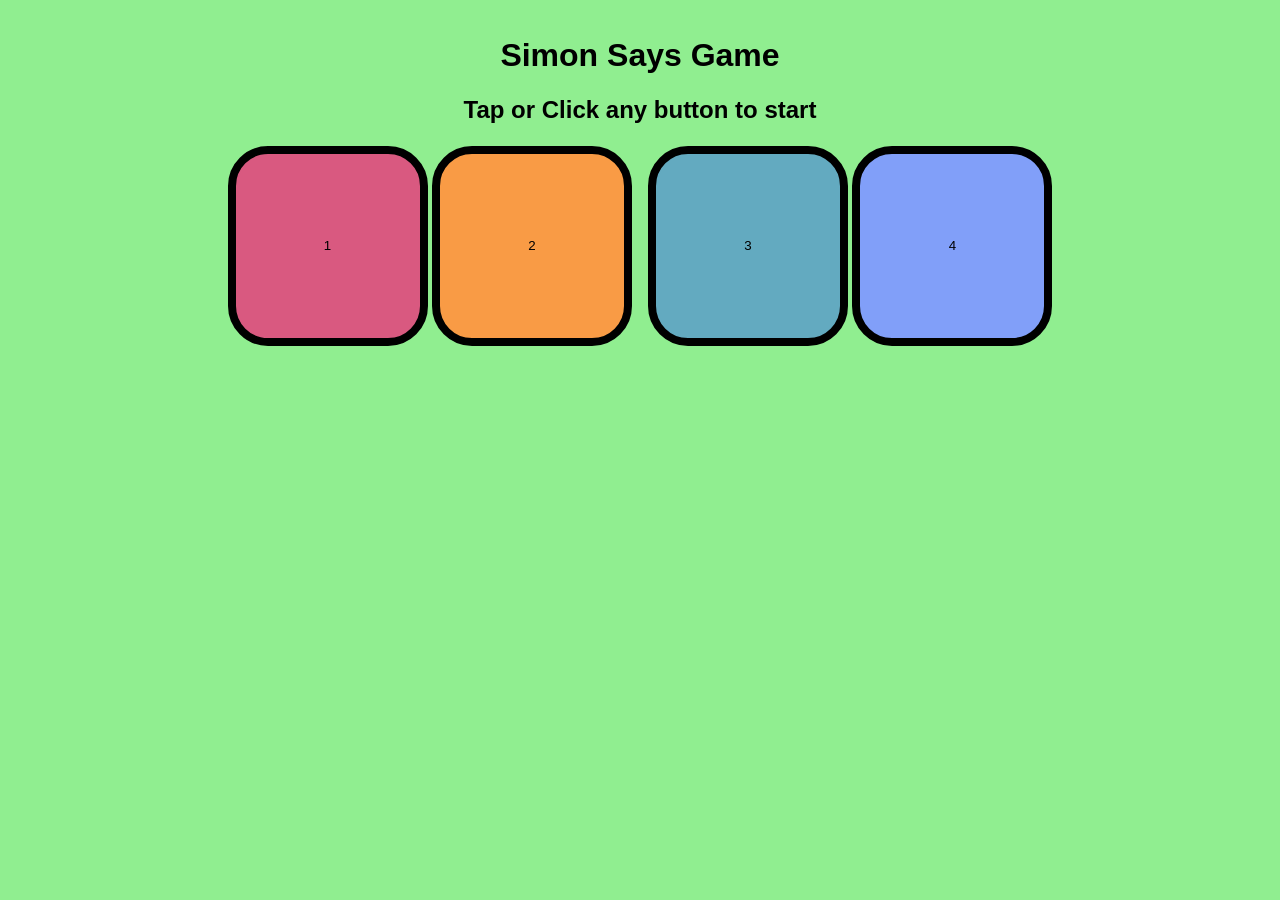
==== index.html @ a787b8af "mobail working code added" ====
<!DOCTYPE html>
<html lang="en">
<head>
    <meta charset="UTF-8">
    <meta name="viewport" content="width=device-width, initial-scale=1.0">
    <title>Simon Says Game</title>
    <link rel="stylesheet" href="simon.css">
</head>
<body style="background-color: lightgreen;">

    <h1>Simon Says Game</h1>
    <h2>Tap or Click any button to start</h2>

    <div class="btn-container">
        <div class="line-one">
            <button class="btn red" id="red">1</button>
            <button class="btn yellow" id="yellow">2</button>
        </div>

        <div class="line-two">
            <button class="btn green" id="green">3</button>
            <button class="btn purple" id="purple">4</button>
        </div>
    </div>

    <script src="simon.js"></script>
</body>
</html>
---- simon.css ----
/* General */
body {
    text-align: center;
    margin: 0;
    padding: 1rem;
    font-family: Arial, sans-serif;
}

/* Container */
.btn-container {
    display: flex;
    justify-content: center;
    flex-wrap: wrap; /* important for mobile */
    gap: 1rem;
}

/* Buttons */
.btn {
    height: 200px;
    width: 200px;
    border-radius: 20%;
    border: 8px solid black;
    cursor: pointer;
    margin-top: 2px;
    transition: transform 0.15s ease, background-color 0.2s ease;
}

/* Tap effect */
.btn:active {
    transform: scale(0.95);
}

/* Colors */
.yellow { background-color: #f99b45; }
.red    { background-color: #d95980; }
.green  { background-color: #63aac0; }
.purple { background-color: #819ff9; }

.flash {
    background-color: white;
}

.userFlash {
    background-color: green;
}

/* 🔥 Mobile responsiveness */
@media (max-width: 768px) {
    .btn {
        height: 140px;
        width: 140px;
        border-width: 6px;
    }
}

@media (max-width: 480px) {
    .btn {
        height: 110px;
        width: 110px;
        border-width: 5px;
    }

    body {
        padding: 0.5rem;
    }
}
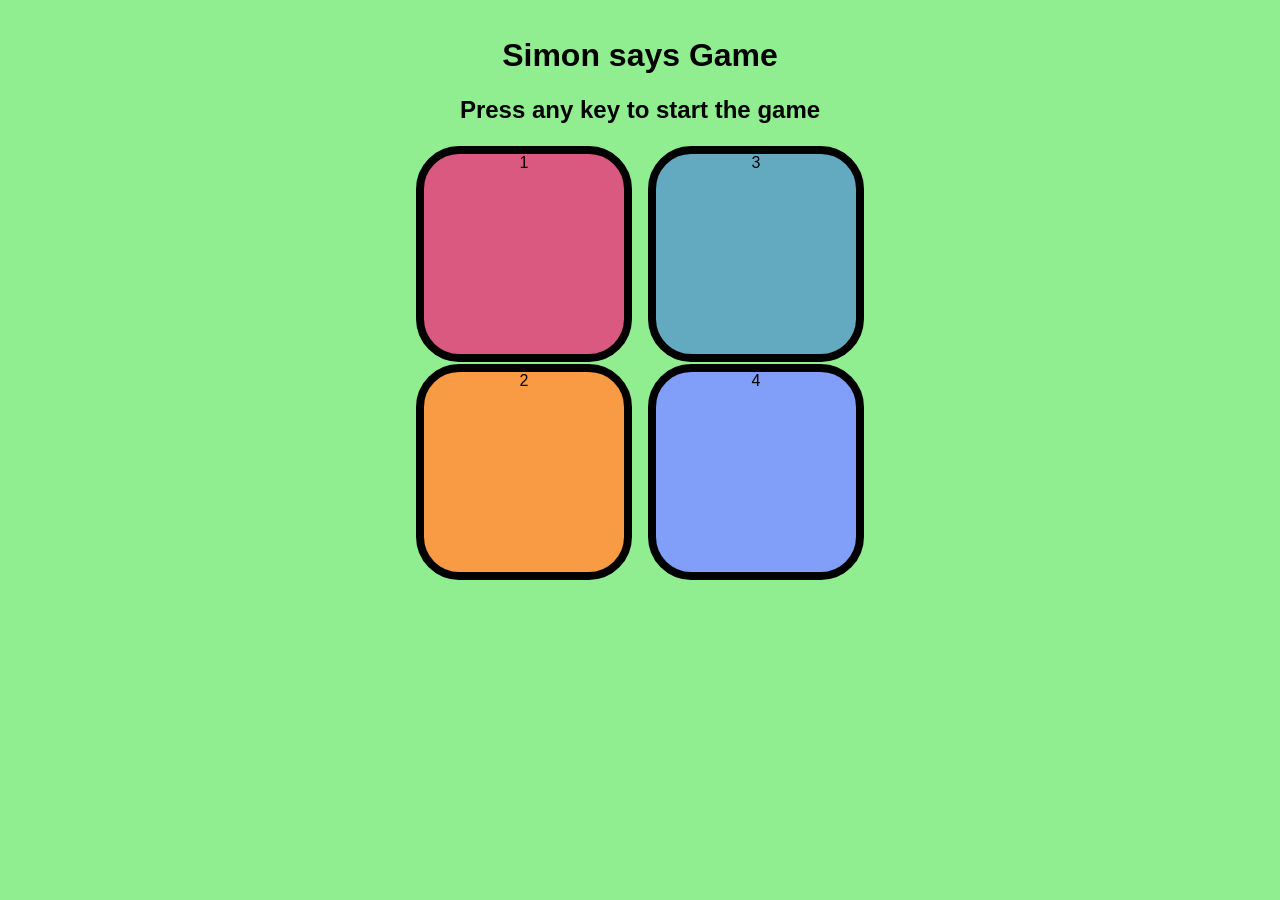
==== commit 1d0c0660: "mobail working code added" ====
--- a/index.html
+++ b/index.html
@@ -3,26 +3,23 @@
 <head>
     <meta charset="UTF-8">
     <meta name="viewport" content="width=device-width, initial-scale=1.0">
-    <title>Simon Says Game</title>
-    <link rel="stylesheet" href="simon.css">
+    <title>Document</title>
+    <link rel="stylesheet" href="simon.css"/>
 </head>
 <body style="background-color: lightgreen;">
-
-    <h1>Simon Says Game</h1>
-    <h2>Tap or Click any button to start</h2>
+    <h1>Simon says Game</h1>
+    <h2>Press any key to start the game</h2>
 
     <div class="btn-container">
-        <div class="line-one">
-            <button class="btn red" id="red">1</button>
-            <button class="btn yellow" id="yellow">2</button>
+        <div class="line-one" >
+        <div class="btn red" type="button" id="red">1</div>
+        <div class="btn yellow" type="button" id="yellow">2</div>
         </div>
-
         <div class="line-two">
-            <button class="btn green" id="green">3</button>
-            <button class="btn purple" id="purple">4</button>
+        <div class="btn green" type="button" id="green">3</div>
+        <div class="btn purple" type="button" id="purple">4</div>
         </div>
     </div>
-
     <script src="simon.js"></script>
 </body>
-</html>
+</html>
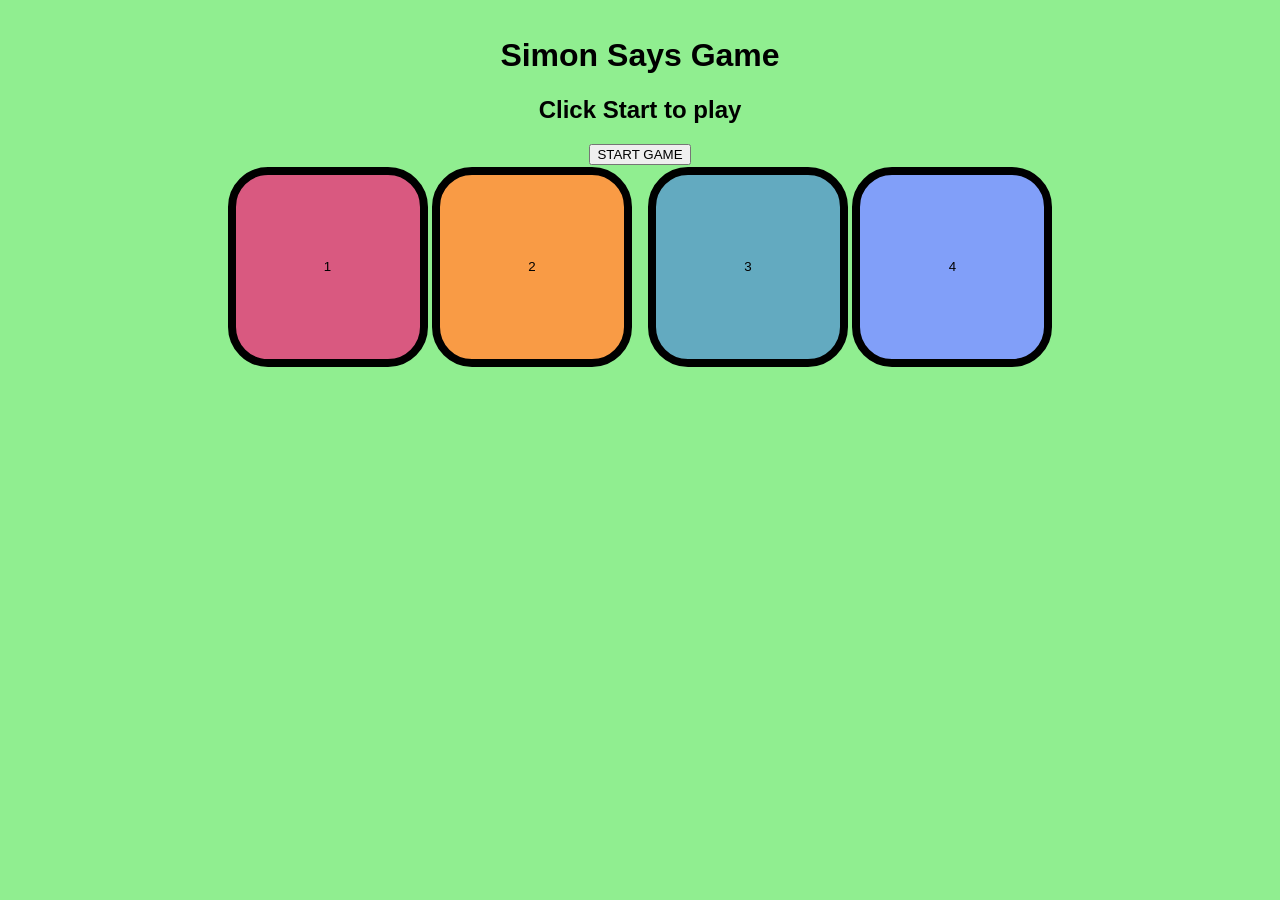
==== commit 776f2967: "mobail working code removed" ====
--- a/index.html
+++ b/index.html
@@ -7,19 +7,23 @@
     <link rel="stylesheet" href="simon.css"/>
 </head>
 <body style="background-color: lightgreen;">
-    <h1>Simon says Game</h1>
-    <h2>Press any key to start the game</h2>
+<h1>Simon Says Game</h1>
+<h2>Click Start to play</h2>
 
-    <div class="btn-container">
-        <div class="line-one" >
-        <div class="btn red" type="button" id="red">1</div>
-        <div class="btn yellow" type="button" id="yellow">2</div>
-        </div>
-        <div class="line-two">
-        <div class="btn green" type="button" id="green">3</div>
-        <div class="btn purple" type="button" id="purple">4</div>
-        </div>
+<button id="startBtn">START GAME</button>
+
+<div class="btn-container">
+    <div class="line-one">
+        <button class="btn red" id="red">1</button>
+        <button class="btn yellow" id="yellow">2</button>
     </div>
-    <script src="simon.js"></script>
+    <div class="line-two">
+        <button class="btn green" id="green">3</button>
+        <button class="btn purple" id="purple">4</button>
+    </div>
+</div>
+
+<script src="simon.js"></script>
+
 </body>
 </html>
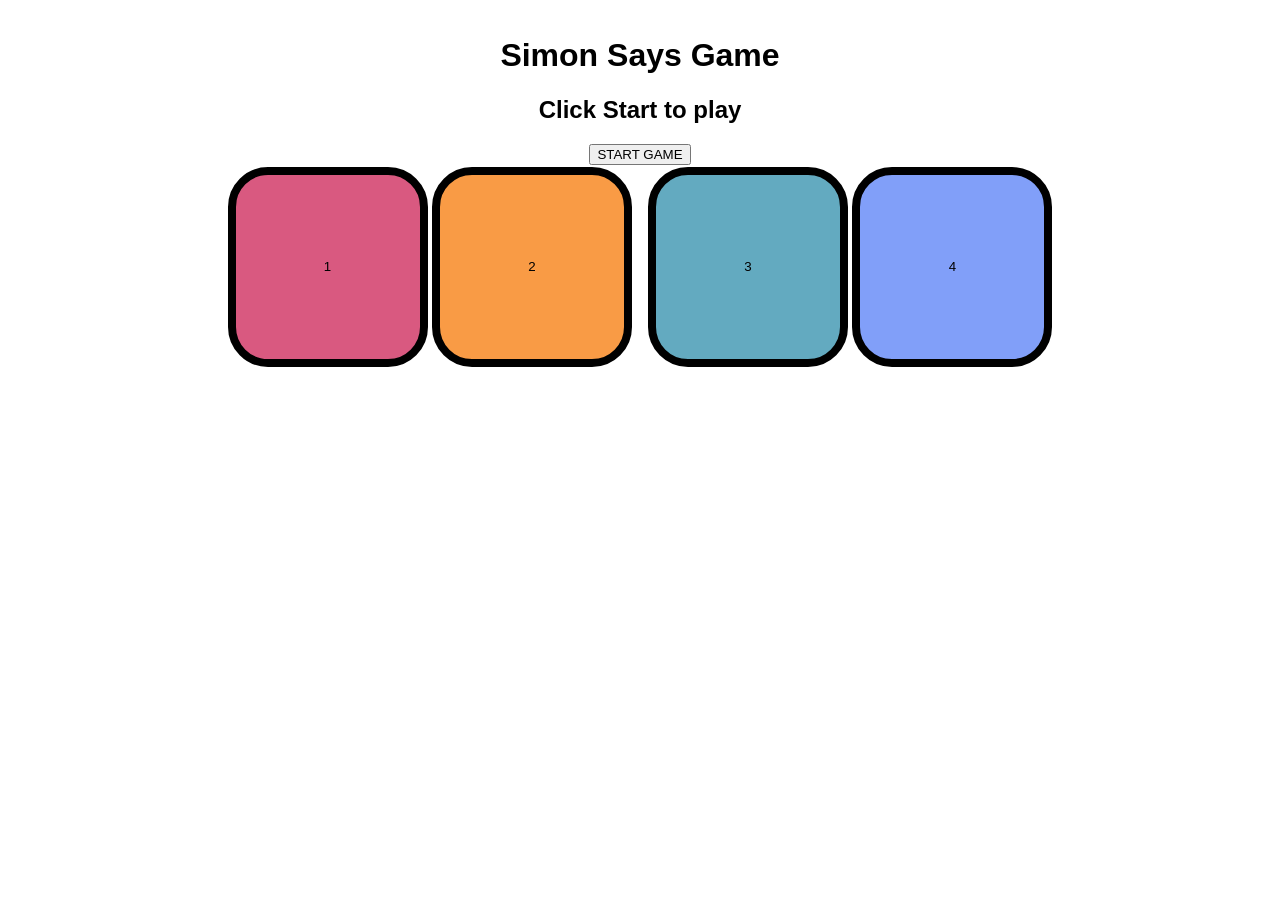
==== commit 29f4c657: "mobail working code removed" ====
--- a/index.html
+++ b/index.html
@@ -3,27 +3,27 @@
 <head>
     <meta charset="UTF-8">
     <meta name="viewport" content="width=device-width, initial-scale=1.0">
-    <title>Document</title>
-    <link rel="stylesheet" href="simon.css"/>
+    <title>Simon Game</title>
+    <link rel="stylesheet" href="simon.css">
 </head>
-<body style="background-color: lightgreen;">
+<body>
+
 <h1>Simon Says Game</h1>
 <h2>Click Start to play</h2>
 
 <button id="startBtn">START GAME</button>
 
 <div class="btn-container">
-    <div class="line-one">
+    <div>
         <button class="btn red" id="red">1</button>
         <button class="btn yellow" id="yellow">2</button>
     </div>
-    <div class="line-two">
+    <div>
         <button class="btn green" id="green">3</button>
         <button class="btn purple" id="purple">4</button>
     </div>
 </div>
 
 <script src="simon.js"></script>
-
 </body>
-</html>+</html>
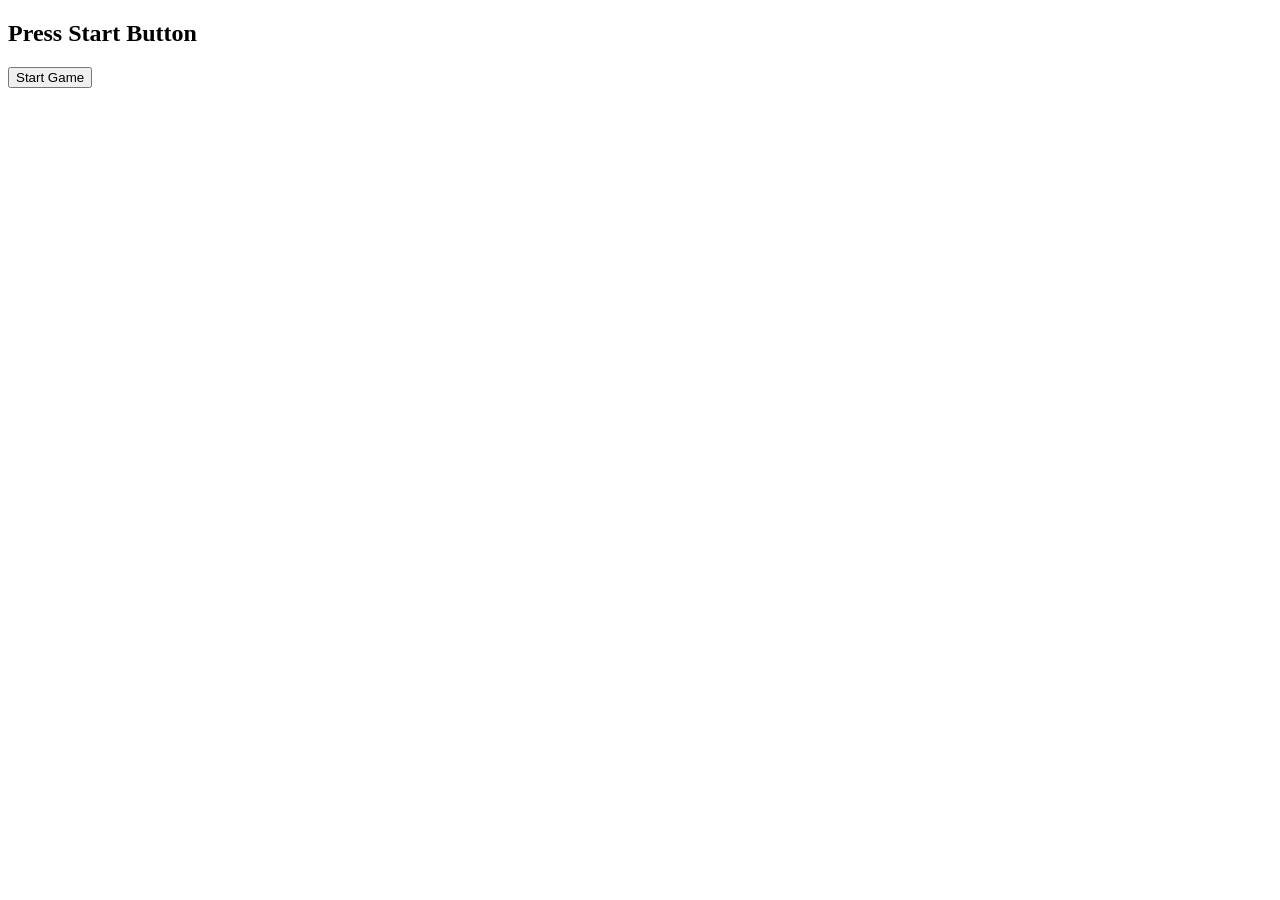
==== commit 0788a017: "mobail working code removed" ====
--- a/index.html
+++ b/index.html
@@ -2,28 +2,21 @@
 <html lang="en">
 <head>
     <meta charset="UTF-8">
-    <meta name="viewport" content="width=device-width, initial-scale=1.0">
     <title>Simon Game</title>
-    <link rel="stylesheet" href="simon.css">
+    <link rel="stylesheet" href="style.css">
 </head>
 <body>
 
-<h1>Simon Says Game</h1>
-<h2>Click Start to play</h2>
+    <h2>Press Start Button</h2>
+    <button id="startBtn">Start Game</button>
 
-<button id="startBtn">START GAME</button>
+    <div class="container">
+        <div class="btn red" id="red"></div>
+        <div class="btn yellow" id="yellow"></div>
+        <div class="btn green" id="green"></div>
+        <div class="btn purple" id="purple"></div>
+    </div>
 
-<div class="btn-container">
-    <div>
-        <button class="btn red" id="red">1</button>
-        <button class="btn yellow" id="yellow">2</button>
-    </div>
-    <div>
-        <button class="btn green" id="green">3</button>
-        <button class="btn purple" id="purple">4</button>
-    </div>
-</div>
-
-<script src="simon.js"></script>
+    <script src="app.js"></script>
 </body>
 </html>
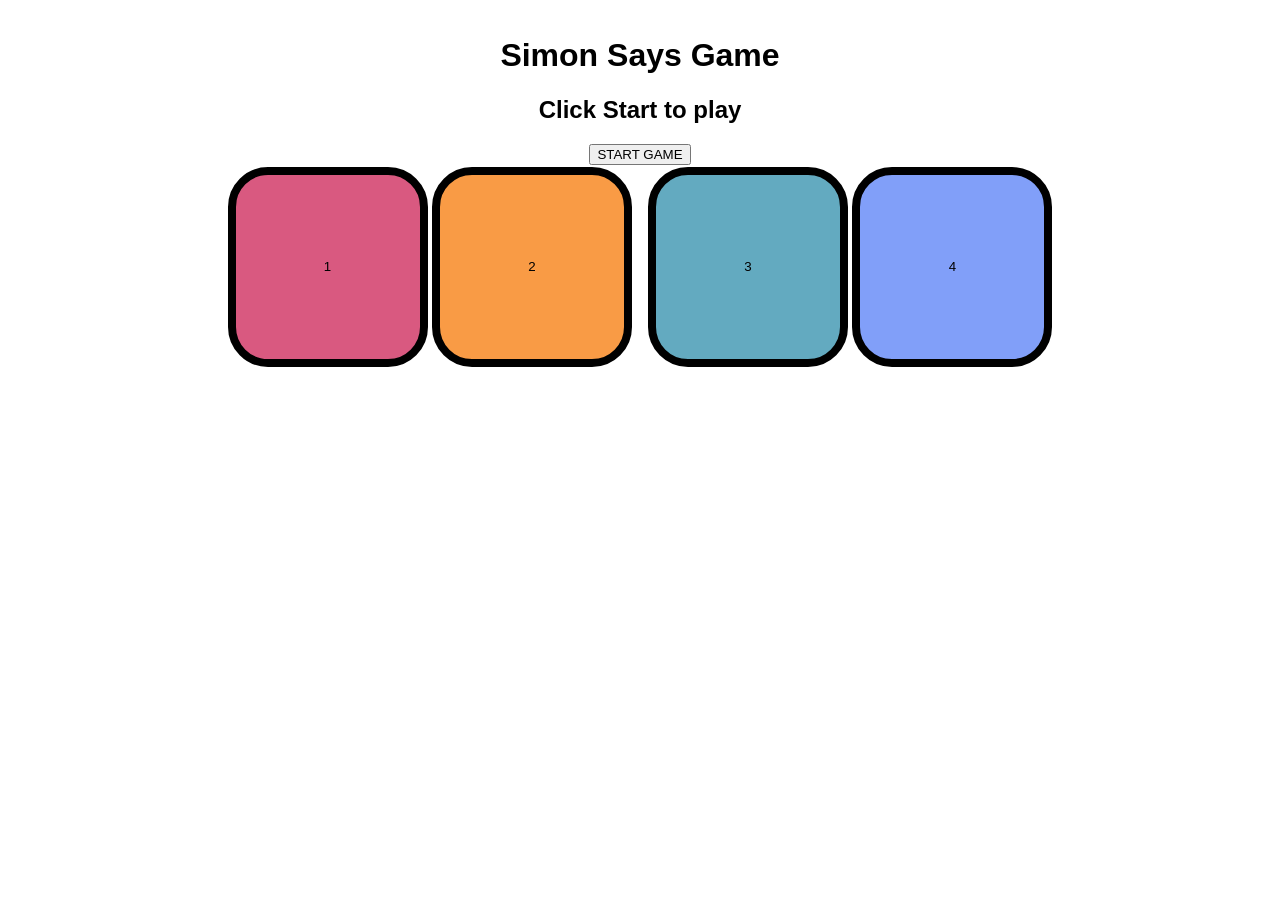
==== commit 6abe630d: "mobail working code removed" ====
--- a/index.html
+++ b/index.html
@@ -2,21 +2,28 @@
 <html lang="en">
 <head>
     <meta charset="UTF-8">
+    <meta name="viewport" content="width=device-width, initial-scale=1.0">
     <title>Simon Game</title>
-    <link rel="stylesheet" href="style.css">
+    <link rel="stylesheet" href="simon.css">
 </head>
 <body>
 
-    <h2>Press Start Button</h2>
-    <button id="startBtn">Start Game</button>
+<h1>Simon Says Game</h1>
+<h2>Click Start to play</h2>
 
-    <div class="container">
-        <div class="btn red" id="red"></div>
-        <div class="btn yellow" id="yellow"></div>
-        <div class="btn green" id="green"></div>
-        <div class="btn purple" id="purple"></div>
+<button id="startBtn">START GAME</button>
+
+<div class="btn-container">
+    <div>
+        <button class="btn red" id="red">1</button>
+        <button class="btn yellow" id="yellow">2</button>
     </div>
+    <div>
+        <button class="btn green" id="green">3</button>
+        <button class="btn purple" id="purple">4</button>
+    </div>
+</div>
 
-    <script src="app.js"></script>
+<script src="simon.js"></script>
 </body>
 </html>
--- a/simon.css
+++ b/simon.css
@@ -0,0 +1,66 @@
+/* General */
+body {
+    text-align: center;
+    margin: 0;
+    padding: 1rem;
+    font-family: Arial, sans-serif;
+}
+
+/* Container */
+.btn-container {
+    display: flex;
+    justify-content: center;
+    flex-wrap: wrap; /* important for mobile */
+    gap: 1rem;
+}
+
+/* Buttons */
+.btn {
+    height: 200px;
+    width: 200px;
+    border-radius: 20%;
+    border: 8px solid black;
+    cursor: pointer;
+    margin-top: 2px;
+    transition: transform 0.15s ease, background-color 0.2s ease;
+}
+
+/* Tap effect */
+.btn:active {
+    transform: scale(0.95);
+}
+
+/* Colors */
+.yellow { background-color: #f99b45; }
+.red    { background-color: #d95980; }
+.green  { background-color: #63aac0; }
+.purple { background-color: #819ff9; }
+
+.flash {
+    background-color: white;
+}
+
+.userFlash {
+    background-color: green;
+}
+
+/* 🔥 Mobile responsiveness */
+@media (max-width: 768px) {
+    .btn {
+        height: 140px;
+        width: 140px;
+        border-width: 6px;
+    }
+}
+
+@media (max-width: 480px) {
+    .btn {
+        height: 110px;
+        width: 110px;
+        border-width: 5px;
+    }
+
+    body {
+        padding: 0.5rem;
+    }
+}
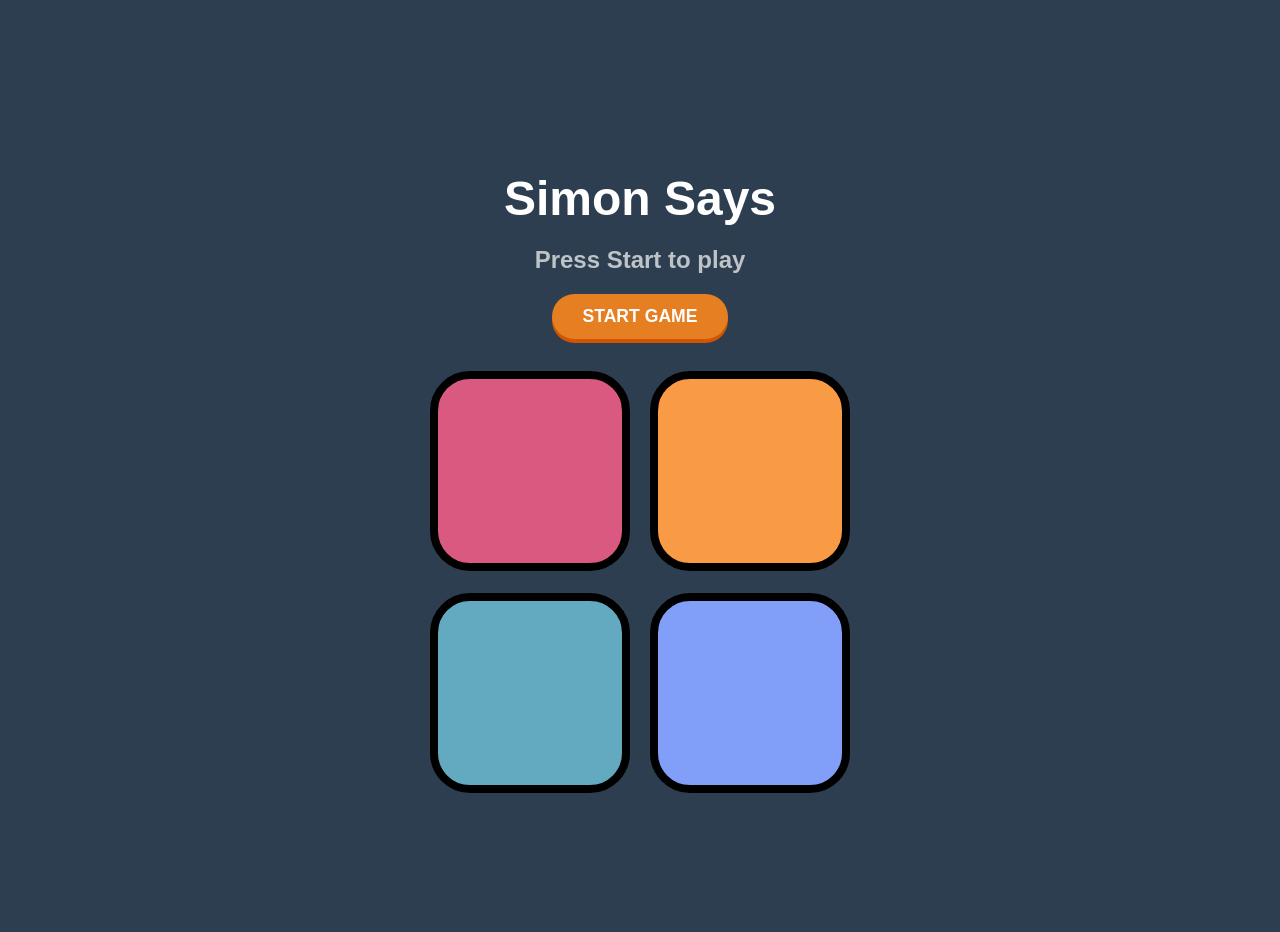
==== commit ea6d7897: "New files added" ====
--- a/index.html
+++ b/index.html
@@ -4,26 +4,22 @@
     <meta charset="UTF-8">
     <meta name="viewport" content="width=device-width, initial-scale=1.0">
     <title>Simon Game</title>
-    <link rel="stylesheet" href="simon.css">
+    <link rel="stylesheet" href="style.css">
 </head>
 <body>
 
-<h1>Simon Says Game</h1>
-<h2>Click Start to play</h2>
+    <h1>Simon Says</h1>
+    <h2>Press Start to play</h2>
 
-<button id="startBtn">START GAME</button>
+    <button id="startBtn">START GAME</button>
 
-<div class="btn-container">
-    <div>
-        <button class="btn red" id="red">1</button>
-        <button class="btn yellow" id="yellow">2</button>
+    <div class="btn-container">
+        <button class="btn red" id="red"></button>
+        <button class="btn yellow" id="yellow"></button>
+        <button class="btn green" id="green"></button>
+        <button class="btn purple" id="purple"></button>
     </div>
-    <div>
-        <button class="btn green" id="green">3</button>
-        <button class="btn purple" id="purple">4</button>
-    </div>
-</div>
 
-<script src="simon.js"></script>
+    <script src="script.js"></script>
 </body>
-</html>
+</html>
--- a/style.css
+++ b/style.css
@@ -0,0 +1,128 @@
+/* General */
+body {
+    text-align: center;
+    margin: 0;
+    padding: 1rem;
+    font-family: Arial, sans-serif;
+}
+
+/* Container */
+.btn-container {
+    display: flex;
+    justify-content: center;
+    flex-wrap: wrap; /* important for mobile */
+    gap: 1rem;
+}
+body {
+    background-color: #2c3e50;
+    color: white;
+    display: flex;
+    flex-direction: column;
+    align-items: center;
+    justify-content: center;
+    min-height: 100vh;
+}
+
+h1 { font-size: 3rem; margin-bottom: 0; }
+h2 { color: #bdc3c7; margin-bottom: 20px; }
+
+#startBtn {
+    padding: 12px 30px;
+    font-size: 1.1rem;
+    font-weight: bold;
+    background: #e67e22;
+    color: white;
+    border: none;
+    border-radius: 50px;
+    cursor: pointer;
+    margin-bottom: 30px;
+    box-shadow: 0 4px #d35400;
+}
+
+#startBtn:active {
+    transform: translateY(2px);
+    box-shadow: 0 2px #d35400;
+}
+
+.btn-container {
+    display: grid;
+    grid-template-columns: repeat(2, 1fr); /* 2 columns */
+    gap: 20px;
+}
+
+.btn {
+    height: 180px;
+    width: 180px;
+    border: 10px solid #1a252f;
+    border-radius: 25px;
+    cursor: pointer;
+    transition: 0.1s;
+}
+
+/* Brightening up the colors */
+.red    { background-color: #ff5252; }
+.yellow { background-color: #ffda79; }
+.green  { background-color: #33d9b2; }
+.purple { background-color: #706fd3; }
+
+
+.flash { background-color: white !important; }
+.userFlash { background-color: #2ecc71 !important; transform: scale(0.95); }
+
+
+@media (max-width: 450px) {
+    .btn {
+        height: 140px;
+        width: 140px;
+        border-width: 6px;
+    }
+}
+
+.btn {
+    height: 200px;
+    width: 200px;
+    border-radius: 20%;
+    border: 8px solid black;
+    cursor: pointer;
+    margin-top: 2px;
+    transition: transform 0.15s ease, background-color 0.2s ease;
+}
+
+/* Tap effect */
+.btn:active {
+    transform: scale(0.95);
+}
+
+/* Colors */
+.yellow { background-color: #f99b45; }
+.red    { background-color: #d95980; }
+.green  { background-color: #63aac0; }
+.purple { background-color: #819ff9; }
+
+.flash {
+    background-color: white;
+}
+
+.userFlash {
+    background-color: green;
+}
+
+@media (max-width: 768px) {
+    .btn {
+        height: 140px;
+        width: 140px;
+        border-width: 6px;
+    }
+}
+
+@media (max-width: 480px) {
+    .btn {
+        height: 110px;
+        width: 110px;
+        border-width: 5px;
+    }
+
+    body {
+        padding: 0.5rem;
+    }
+}
